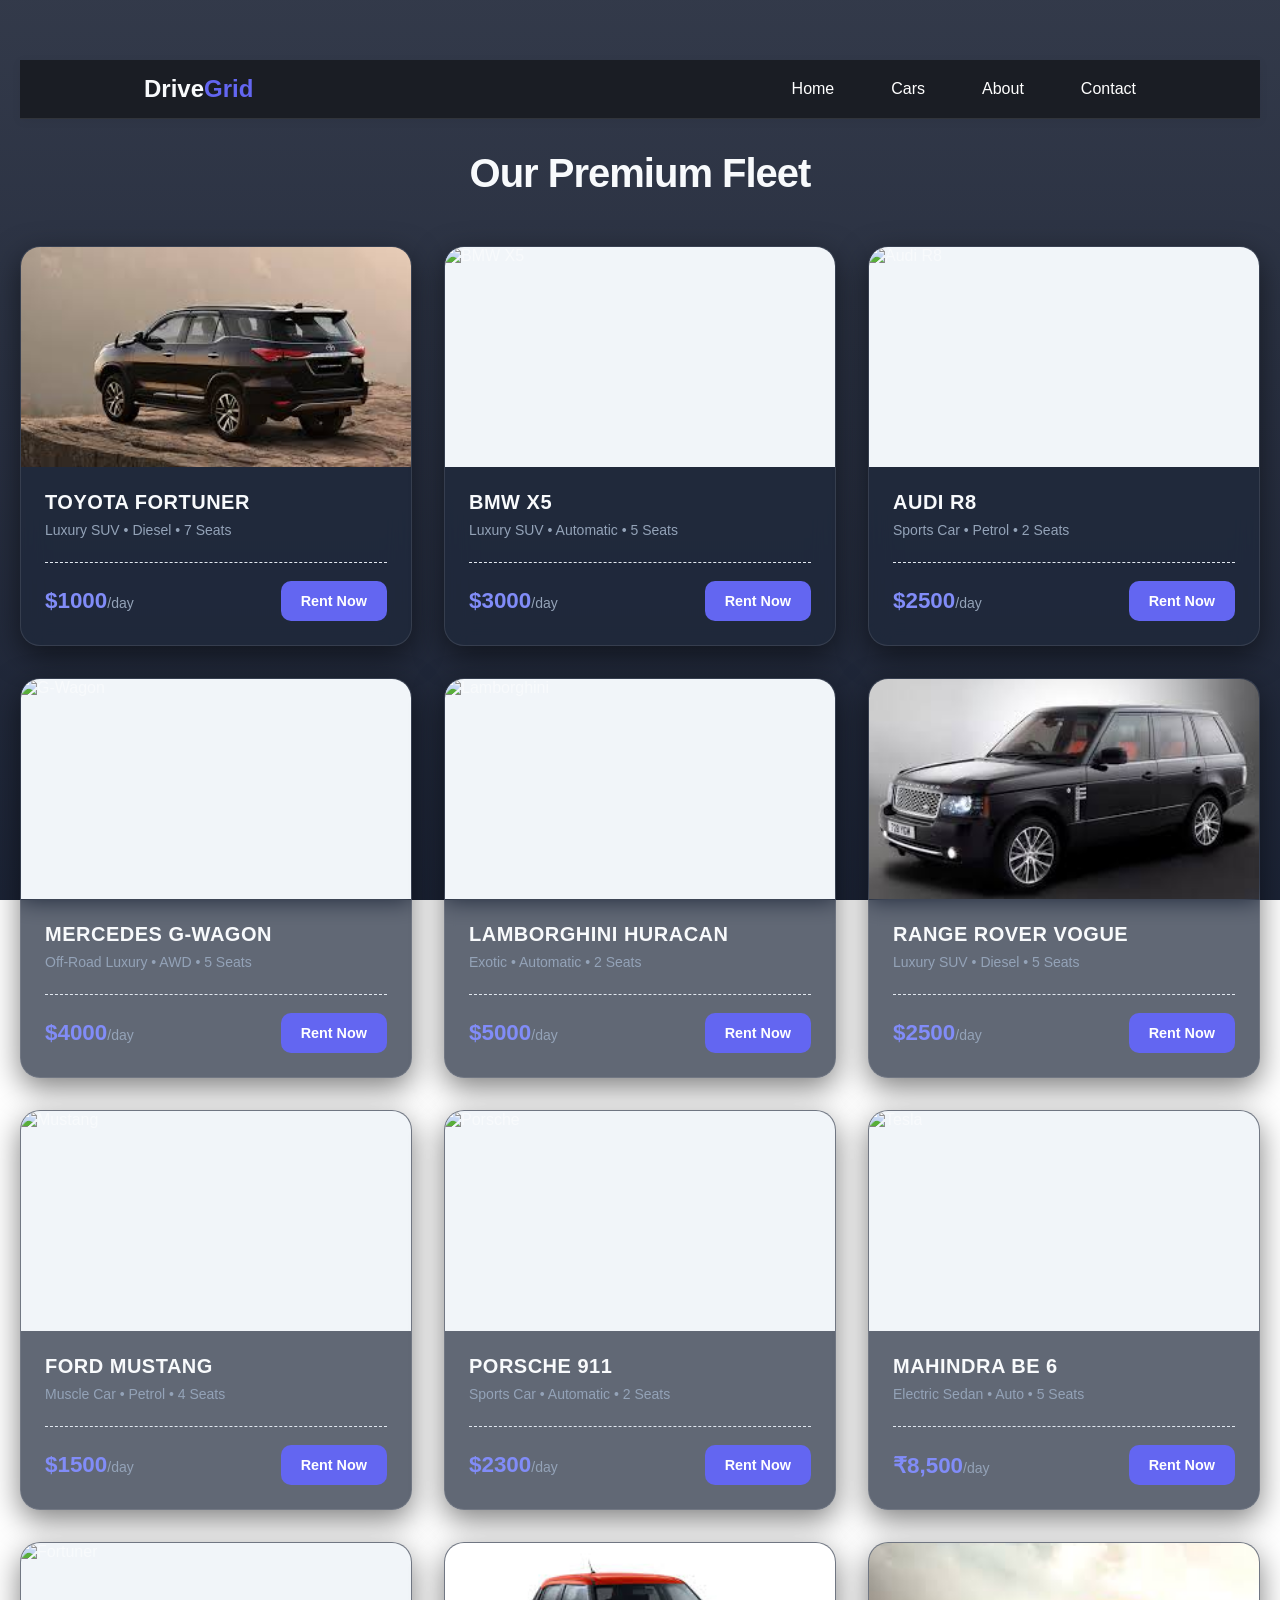
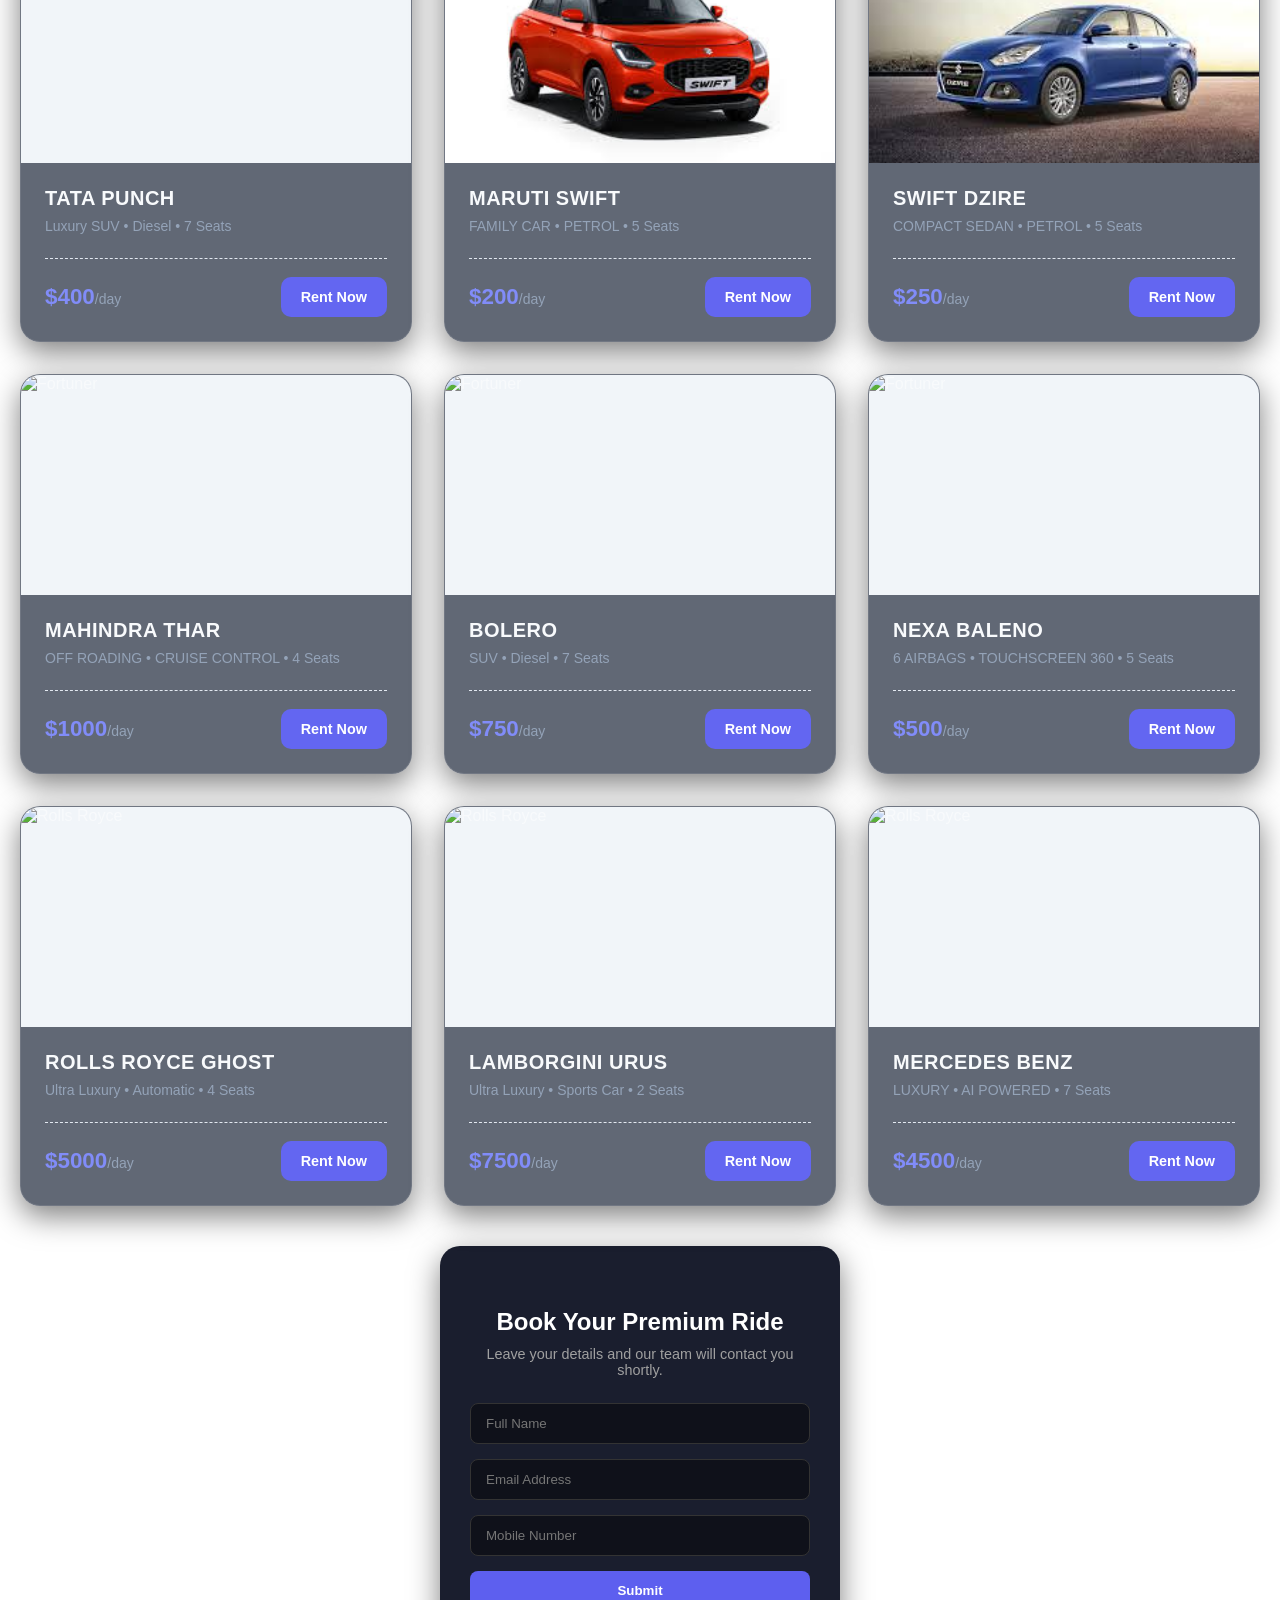
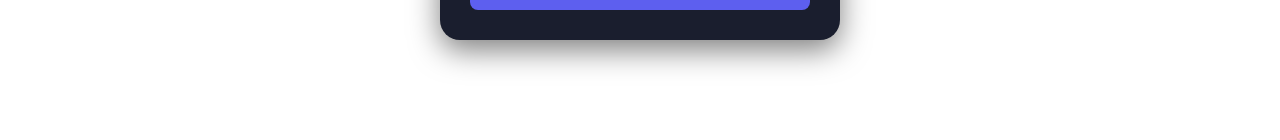
==== intro.html @ da645d54 "added intro.html" ====
<!DOCTYPE html>
<html lang="en">
<head>
    <meta charset="UTF-8">
    <meta name="viewport" content="width=device-width, initial-scale=1.0">
    <title>DriveGrid | Premium Fleet</title>
    
    <link rel="stylesheet" href="style.css">
    
</head>
<body>

    <nav class="navbar">
        <div class="logo">Drive<span>Grid</span></div>
        <ul class="nav-links">
            <li><a href="#">Home</a></li>
            <li><a href="#">Cars</a></li>
            <li><a href="#">About</a></li>
            <li><a href="#contact-form" class="contact-btn-nav">Contact</a></li>
        </ul>
    </nav>

<section class="fleet-section">
    <h2 class="section-title">Our Premium Fleet</h2>
    
    <div class="car-grid">
        <div class="car-card">
            <div class="car-img-container">
                <img src="[data-uri]" alt="Fortuner" class="car-photo">
            </div>
            <div class="car-info">
                <h3>TOYOTA FORTUNER</h3>
                <p class="specs">Luxury SUV • Diesel • 7 Seats</p>
                <div class="price-row">
                    <span class="price">$1000<small>/day</small></span>
                    
                    <button class="btn-rent">Rent Now</button>
                
                </div>
            </div>
        </div>

        <div class="car-card">
            <div class="car-img-container">
                <img src="https://images.unsplash.com/photo-1555215695-3004980ad54e?q=80&w=600" alt="BMW X5" class="car-photo">
            </div>
            <div class="car-info">
                <h3>BMW X5</h3>
                <p class="specs">Luxury SUV • Automatic • 5 Seats</p>
                <div class="price-row">
                    <span class="price"> $3000<small>/day</small></span>
                 
                    <button class="btn-rent">Rent Now</button>
                
                </div>
            </div>
        </div>

        <div class="car-card">
            <div class="car-img-container">
                <img src="https://images.unsplash.com/photo-1605559424843-9e4c228bf1c2?q=80&w=600" alt="Audi R8" class="car-photo">
            </div>
            <div class="car-info">
                <h3>AUDI R8</h3>
                <p class="specs">Sports Car • Petrol • 2 Seats</p>
                <div class="price-row">
                    <span class="price"> $2500<small>/day</small></span>
                
                    <button class="btn-rent">Rent Now</button>
            
                </div>
            </div>
        </div>

        <div class="car-card">
            <div class="car-img-container">
                <img src="https://images.unsplash.com/photo-1520031441872-265e4ff70366?q=80&w=600" alt="G-Wagon" class="car-photo">
            </div>
            <div class="car-info">
                <h3>MERCEDES G-WAGON</h3>
                <p class="specs">Off-Road Luxury • AWD • 5 Seats</p>
                <div class="price-row">
                    <span class="price"> $4000<small>/day</small></span>
                
                    <button class="btn-rent">Rent Now</button>
              
                </div>
            </div>
        </div>

        <div class="car-card">
            <div class="car-img-container">
                <img src="https://images.unsplash.com/photo-1544636331-e26879cd4d9b?q=80&w=600" alt="Lamborghini" class="car-photo">
            </div>
            <div class="car-info">
                <h3>LAMBORGHINI HURACAN</h3>
                <p class="specs">Exotic • Automatic • 2 Seats</p>
                <div class="price-row">
                    <span class="price"> $5000<small>/day</small></span>
                  
                    <button class="btn-rent">Rent Now</button>
             
                </div>
            </div>
        </div>

        <div class="car-card">
            <div class="car-img-container">
                <img src="[data-uri]" alt="Range Rover" class="car-photo">
            </div>
            <div class="car-info">
                <h3>RANGE ROVER VOGUE</h3>
                <p class="specs">Luxury SUV • Diesel • 5 Seats</p>
                <div class="price-row">
                    <span class="price"> $2500<small>/day</small></span>
                    
                    <button class="btn-rent">Rent Now</button>
                
                </div>
            </div>
        </div>

        <div class="car-card">
            <div class="car-img-container">
                <img src="https://images.unsplash.com/photo-1584345604476-8ec5e12e42dd?q=80&w=600" alt="Mustang" class="car-photo">
            </div>
            <div class="car-info">
                <h3>FORD MUSTANG</h3>
                <p class="specs">Muscle Car • Petrol • 4 Seats</p>
                <div class="price-row">
                    <span class="price"> $1500<small>/day</small></span>
                   
                    <button class="btn-rent">Rent Now</button>
                
                </div>
            </div>
        </div>

        <div class="car-card">
            <div class="car-img-container">
                <img src="https://images.unsplash.com/photo-1503376780353-7e6692767b70?q=80&w=600" alt="Porsche" class="car-photo">
            </div>
            <div class="car-info">
                <h3>PORSCHE 911</h3>
                <p class="specs">Sports Car • Automatic • 2 Seats</p>
                <div class="price-row">
                    <span class="price"> $2300<small>/day</small></span>
                   
                    <button class="btn-rent">Rent Now</button>
                
                </div>
            </div>
        </div>

        <div class="car-card">
            <div class="car-img-container">
                <img src="https://imgd.aeplcdn.com/664x374/n/s8qhm9b_1796691.jpg?q=80" alt="Tesla" class="car-photo">
            </div>
            <div class="car-info">
                <h3>MAHINDRA BE 6</h3>
                <p class="specs">Electric Sedan • Auto • 5 Seats</p>
                <div class="price-row">
                    <span class="price">₹8,500<small>/day</small></span>
                   
                    <button class="btn-rent">Rent Now</button>
            
                </div>
            </div>
        </div>

        <div class="car-card">
            <div class="car-img-container">
                <img src="https://imgd.aeplcdn.com/664x374/n/cw/ec/172825/punch-exterior-right-front-three-quarter-3.jpeg?isig=0&q=80" alt="Fortuner" class="car-photo">
            </div>
            <div class="car-info">
                <h3>Tata Punch</h3>
                <p class="specs">Luxury SUV • Diesel • 7 Seats</p>
                <div class="price-row">
                    <span class="price">$400<small>/day</small></span>
                   
                    <button class="btn-rent">Rent Now</button>
                
                </div>
            </div>
        </div>

        <div class="car-card">
            <div class="car-img-container">
                <img src="[data-uri]" alt="Fortuner" class="car-photo">
            </div>
            <div class="car-info">
                <h3>MARUTI SWIFT</h3>
                <p class="specs">FAMILY CAR • PETROL • 5 Seats</p>
                <div class="price-row">
                    <span class="price">$200<small>/day</small></span>
                    
                    <button class="btn-rent">Rent Now</button>
            
                </div>
            </div>
        </div>

        <div class="car-card">
            <div class="car-img-container">
                <img src="[data-uri]" alt="Fortuner" class="car-photo">
            </div>
            <div class="car-info">
                <h3>SWIFT DZIRE</h3>
                <p class="specs">COMPACT SEDAN • PETROL • 5 Seats</p>
                <div class="price-row">
                    <span class="price">$250<small>/day</small></span>
                
                    <button class="btn-rent">Rent Now</button>
            
                </div>
            </div>
        </div>

        <div class="car-card">
            <div class="car-img-container">
                <img src="https://images.hindustantimes.com/auto/img/2024/02/27/600x338/Thar_Earth_Edition_1_1709034072547_1709034080282.jpg" alt="Fortuner" class="car-photo">
            </div>
            <div class="car-info">
                <h3>MAHINDRA THAR</h3>
                <p class="specs">OFF ROADING • CRUISE CONTROL • 4 Seats</p>
                <div class="price-row">
                    <span class="price">$1000<small>/day</small></span>
                   
                    <button class="btn-rent">Rent Now</button>
            
                </div>
            </div>
        </div>

        <div class="car-card">
            <div class="car-img-container">
                <img src="https://spn-sta.spinny.com/blog/20220712190218/Spinny-Assured-Mahindra-Bolero.jpg" alt="Fortuner" class="car-photo">
            </div>
            <div class="car-info">
                <h3>BOLERO</h3>
                <p class="specs">SUV • Diesel • 7 Seats</p>
                <div class="price-row">
                    <span class="price">$750<small>/day</small></span>
                  
                    <button class="btn-rent">Rent Now</button>
                
                </div>
            </div>
        </div>

        <div class="car-card">
            <div class="car-img-container">
                <img src="https://s3-ap-southeast-1.amazonaws.com/staticin.izmocars.com/toolkit/IN/2025/25nexa/25nexabaleno/25nexabaleno_pixGallery/_gallerypix/nexa_baleno_concept.jpg" alt="Fortuner" class="car-photo">
            </div>
            <div class="car-info">
                <h3>NEXA BALENO</h3>
                <p class="specs">6 AIRBAGS • TOUCHSCREEN 360 • 5 Seats</p>
                <div class="price-row">
                    <span class="price">$500<small>/day</small></span>
                
                    <button class="btn-rent">Rent Now</button>
        
                </div>
            </div>
        </div>

        <div class="car-card">
            <div class="car-img-container">
                <img src="https://www.rolls-roycemotorcars.com/content/dam/rrmc/marketUK/rollsroycemotorcars_com/bb-ghost-sii/page-properties/TILE-BBGSII-INDETAIL-TWIN-16_9.jpg" alt="Rolls Royce" class="car-photo">
            </div>
            <div class="car-info">
                <h3>ROLLS ROYCE GHOST</h3>
                <p class="specs">Ultra Luxury • Automatic • 4 Seats</p>
                <div class="price-row">
                    <span class="price">$5000<small>/day</small></span>
                    
                    <button class="btn-rent">Rent Now</button>
            
                </div>
            </div>
         </div>

         <div class="car-card">
            <div class="car-img-container">
                <img src="https://www.topgear.com/sites/default/files/2024/10/1-Lamborghini-Urus-SE-review-2024.jpg" alt="Rolls Royce" class="car-photo">
            </div>
            <div class="car-info">
                <h3>Lamborgini urus</h3>
                <p class="specs">Ultra Luxury • Sports Car • 2 Seats</p>
                <div class="price-row">
                    <span class="price">$7500<small>/day</small></span>
                    
                    <button class="btn-rent">Rent Now</button>
            
                </div>
            </div>
         </div>

         <div class="car-card">
            <div class="car-img-container">
                <img src="https://img.sm360.ca/images/article/humberviewgroup-941/114236//410908_2021_mercedes-benz_gle-class1684437019338.jpg" alt="Rolls Royce" class="car-photo">
            </div>
            <div class="car-info">
                <h3>MERCEDES BENZ</h3>
                <p class="specs">LUXURY • AI POWERED • 7 Seats</p>
                <div class="price-row">
                    <span class="price">$4500<small>/day</small></span>
                    
                    <button class="btn-rent">Rent Now</button>
            
                </div>
            </div>
         </div>
    </div>
</section>

 <section id="contact-form" class="contact-section">
    <div class="contact-container">
        <h2>Book Your Premium Ride</h2>
        <p>Leave your details and our team will contact you shortly.</p>
        
        <form id="rental-contact-form">
            <div class="input-group">
                <input type="text" id="name" placeholder="Full Name" required>
            </div>
            <div class="input-group">
                <input type="email" id="email" placeholder="Email Address" required>
            </div>
            <div class="input-group">
                <input type="tel" id="mobile" placeholder="Mobile Number" required>
            </div>
            <button type="submit" class="contact-btn">Submit</button>
        </form>
    </div>
</section>


<div id="success-popup" class="popup-overlay">
    <div class="popup-content">
        <div class="success-icon">✓</div>
        <h3>Request Received!</h3>
        <p>Our team will contact you shortly to finalize your booking.</p>
        <button onclick="closePopup()" class="close-btn">Great!</button>
    </div>
</div>


</body>
<script src="script.js"></script>
</html>
---- style.css ----
/* Import a modern Google Font */
@import url('https://fonts.googleapis.com/css2?family=Plus+Jakarta+Sans:wght@400;500;600;700&display=swap');

:root {
    --primary: #4f46e5;      /* Modern Indigo */
    --primary-hover: #4338ca;
    --bg-light: #f8fafc;     /* Soft slate background */
    --text-main: #1e293b;    /* Deep navy text */
    --text-muted: #64748b;   /* Soft gray for specs */
    --white: #ffffff;
    --radius: 16px;          /* Softer rounded corners */
    --shadow: 0 10px 15px -3px rgba(0, 0, 0, 0.05), 0 4px 6px -2px rgba(0, 0, 0, 0.05);
}

* {
    margin: 0;
    padding: 0;
    box-sizing: border-box;
}

.navbar {
    display: flex;
    justify-content: space-between;
    align-items: center;
    padding: 1.5rem 5%;
    background: var(--white);
    box-shadow: 0 2px 10px rgba(0,0,0,0.05);
}

.logo {
    font-size: 1.5rem;
    font-weight: 700;
}

.logo span { color: var(--primary); }

.nav-links {
    display: flex;
    list-style: none;
    align-items: center;
    gap: 2rem;
}

.nav-links a {
    text-decoration: none;
    color: var(--dark);
    font-weight: 500;
}

body {
    background-color: var(--bg-light);
    font-family: 'Plus Jakarta Sans', sans-serif;
    color: var(--text-main);
    padding: 60px 20px;
}

.section-title {
    text-align: center;
    font-size: 2.5rem;
    font-weight: 800;
    margin-bottom: 50px;
    letter-spacing: -0.025em;
    color: var(--text-main);
}

/* The Grid: Perfect alignment */
.car-grid {
    display: grid;
    grid-template-columns: repeat(auto-fill, minmax(310px, 1fr));
    gap: 32px;
    max-width: 1280px;
    margin: 0 auto;
}

/* Card Improvements: Glassmorphism and Depth */
.car-card {
    background: var(--white);
    border-radius: var(--radius);
    overflow: hidden;
    border: 1px solid rgba(241, 245, 249, 1);
    box-shadow: var(--shadow);
    transition: all 0.4s cubic-bezier(0.4, 0, 0.2, 1);
}

.car-card:hover {
    transform: translateY(-10px);
    box-shadow: 0 20px 25px -5px rgba(0, 0, 0, 0.1), 0 10px 10px -5px rgba(0, 0, 0, 0.04);
    border-color: rgba(79, 70, 229, 0.2);
}

/* Image Container: Hidden overflow for the zoom effect */
.car-img-container {
    width: 100%;
    height: 220px;
    overflow: hidden;
    position: relative;
    background: #f1f5f9;
}

.car-photo {
    width: 100%;
    height: 100%;
    object-fit: cover;
    transition: transform 0.6s ease;
}

.car-card:hover .car-photo {
    transform: scale(1.08); /* Sophisticated slow zoom */
}

/* Info Section */
.car-info {
    padding: 24px;
}

.car-info h3 {
    font-size: 1.25rem;
    font-weight: 700;
    margin-bottom: 8px;
    text-transform: uppercase;
    letter-spacing: 0.5px;
}

.specs {
    font-size: 0.875rem;
    color: var(--text-muted);
    margin-bottom: 24px;
    display: flex;
    align-items: center;
    gap: 5px;
}

/* Price Row: Using Flexbox for alignment */
.price-row {
    display: flex;
    justify-content: space-between;
    align-items: center;
    padding-top: 18px;
    border-top: 1px dashed #e2e8f0; /* Stylish dashed divider */
}

.price {
    font-size: 1.4rem;
    font-weight: 800;
    color: var(--primary);
}

.price small {
    font-size: 0.875rem;
    font-weight: 500;
    color: var(--text-muted);
}

/* Button: Modern Solid Style */
.btn-rent {
    background-color: var(--primary);
    color: white;
    padding: 12px 20px;
    border-radius: 10px;
    border: none;
    font-weight: 600;
    font-size: 0.9rem;
    cursor: pointer;
    transition: all 0.2s ease;
}

.btn-rent:hover {
    background-color: var(--primary-hover);
    box-shadow: 0 4px 12px rgba(79, 70, 229, 0.3);
}

.btn-rent:active {
    transform: scale(0.95);
}

:root {
    --primary: #6366f1;       /* Brighter indigo for dark mode */
    --bg-dark: #0f172a;      /* Deep midnight blue/black */
    --card-bg: #1e293b;      /* Slate grey for cards */
    --text-main: #f8fafc;    /* Off-white for readability */
    --text-muted: #94a3b8;   /* Muted grey for secondary text */
}

body {
    background-color: var(--bg-dark);
    color: var(--text-main);
    transition: background 0.3s ease;
}

/* Navbar update */
.navbar {
    background: rgba(15, 23, 42, 0.8);
    backdrop-filter: blur(10px);
    border-bottom: 1px solid rgba(255, 255, 255, 0.1);
}

.navbar .logo, .nav-links a {
    color: var(--text-main);
}

/* Heading update */
h2 {
    color: var(--text-main);
    text-align: center;
    margin-top: 2rem;
}

/* Card Updates */
.car-card {
    background: var(--card-bg) !important;
    border: 1px solid rgba(255, 255, 255, 0.05);
    box-shadow: 0 10px 30px rgba(0, 0, 0, 0.5);
}

.car-info h3 {
    color: var(--text-main);
}

.car-info p {
    color: var(--text-muted);
}

.price {
    color: #818cf8; /* Lightened indigo for contrast */
}

.price span {
    color: var(--text-muted);
}

/* Hover Effect for Dark Mode */
.car-card:hover {
    transform: translateY(-10px);
    border-color: var(--primary);
    box-shadow: 0 15px 40px rgba(99, 102, 241, 0.2);
}

/* Body Background with Porsche */
body {
    background: 
        linear-gradient(rgba(15, 23, 42, 0.85), rgba(15, 23, 42, 0.95)), /* Dark Overlay */
        url('https://images.unsplash.com/photo-1503376780353-7e6692767b70?auto=format&fit=crop&q=80&w=2070'); /* Porsche 911 Image */
    background-size: cover;
    background-position: center;
    background-attachment: fixed; /* Parallax Effect */
    color: var(--text-main);
    min-height: 100vh;
}

/* Enhancing the Fleet Title for the Porsche Theme */
.featured-cars h2 {
    font-size: 3rem;
    letter-spacing: -1px;
    text-transform: uppercase;
    background: linear-gradient(to bottom, #ffffff, #94a3b8);
    -webkit-background-cli: text;
    -webkit-text-fill-color: transparent;
    margin-bottom: 40px;
}

/* Making cards slightly transparent to show the Porsche behind them */
.car-card {
    background: rgba(30, 41, 59, 0.7) !important; /* Semi-transparent Slate */
    backdrop-filter: blur(12px); /* Glassmorphism effect */
    border: 1px solid rgba(255, 255, 255, 0.1);
    border-radius: 20px;
}

/* Basic Reset */
* { margin: 0; padding: 0; box-sizing: border-box; font-family: 'Poppins', sans-serif; }

.navbar {
  display: flex;
  justify-content: space-between;
  align-items: center;
  background: #1a1d24;
  padding: 15px 10%;
}

.navbar ul {
  display: flex;
  list-style: none;
  align-items: center;
}

.navbar ul li { margin-left: 25px; }

.navbar ul li a {
  color: white;
  text-decoration: none;
  font-size: 16px;
  transition: 0.3s;
}

/* Specific Style for Contact Button */
.contact-btn {
  background: #5d5df5; /* Matches your "Rent Now" blue */
  padding: 8px 20px;
  border-radius: 5px;
}

.contact-btn:hover {
  background: #4a4af0;
  transform: translateY(-2px);
}

/* Responsive Menu (Mobile) */
@media (max-width: 850px) {
  .menu-btn { display: block; color: white; cursor: pointer; }
  
  .navbar ul {
    position: fixed;
    top: 70px;
    left: -100%;
    background: #1a1d24;
    height: 100vh;
    width: 100%;
    display: block;
    text-align: center;
    transition: all 0.3s ease;
  }

  #click:checked ~ ul { left: 0; }

  .navbar ul li { margin: 40px 0; }
  
  .contact-btn {
    display: inline-block;
    width: 200px;
  }
}

.contact-section {
    padding: 40px 20px;
    display: flex;
    justify-content: center;
}

.contact-container {
    background: #1a1e2e; /* Matches your card background */
    padding: 30px;
    border-radius: 20px;
    width: 100%;
    max-width: 400px; /* Aligns with card width */
    text-align: center;
    box-shadow: 0 10px 30px rgba(0,0,0,0.5);
}

.contact-container h2 {
    color: #fff;
    margin-bottom: 10px;
    font-size: 1.5rem;
}

.contact-container p {
    color: #a0a0a0;
    font-size: 0.9rem;
    margin-bottom: 25px;
}

.input-group {
    margin-bottom: 15px;
}

.input-group input {
    width: 100%;
    padding: 12px 15px;
    border-radius: 8px;
    border: 1px solid #333;
    background: #0f111a;
    color: #fff;
    outline: none;
    transition: 0.3s;
}

.input-group input:focus {
    border-color: #5d5fef; /* Purple focus border */
}

.contact-btn {
    width: 100%;
    padding: 12px;
    background: #5d5fef; /* Matches your "Rent Now" button */
    color: white;
    border: none;
    border-radius: 8px;
    font-weight: bold;
    cursor: pointer;
    transition: 0.3s;
}

.contact-btn:hover {
    background: #4a4cdb;
    transform: translateY(-2px);
}

html {
    scroll-behavior: smooth;
}


/* Popup Background Overlay */
.popup-overlay {
    position: fixed;
    top: 0;
    left: 0;
    width: 100%;
    height: 100%;
    background: rgba(0, 0, 0, 0.85); /* Dark blur effect */
    display: none; /* Hidden by default */
    justify-content: center;
    align-items: center;
    z-index: 1000;
    backdrop-filter: blur(5px);
}

/* Popup Box */
.popup-content {
    background: #1a1e2e; /* Matches your card color */
    padding: 40px;
    border-radius: 20px;
    text-align: center;
    max-width: 400px;
    border: 1px solid #333;
    box-shadow: 0 20px 50px rgba(0,0,0,0.5);
    animation: slideUp 0.4s ease-out;
}

.success-icon {
    width: 60px;
    height: 60px;
    background: #5d5fef;
    color: white;
    font-size: 30px;
    line-height: 60px;
    border-radius: 50%;
    margin: 0 auto 20px;
}

.popup-content h3 {
    color: #fff;
    margin-bottom: 10px;
}

.popup-content p {
    color: #a0a0a0;
    margin-bottom: 25px;
}

.close-btn {
    background: #5d5fef;
    color: white;
    border: none;
    padding: 10px 30px;
    border-radius: 8px;
    cursor: pointer;
    font-weight: bold;
    transition: 0.3s;
}

.close-btn:hover {
    background: #4a4cdb;
}

/* Entry Animation */
@keyframes slideUp {
    from { opacity: 0; transform: translateY(20px); }
    to { opacity: 1; transform: translateY(0); }
}
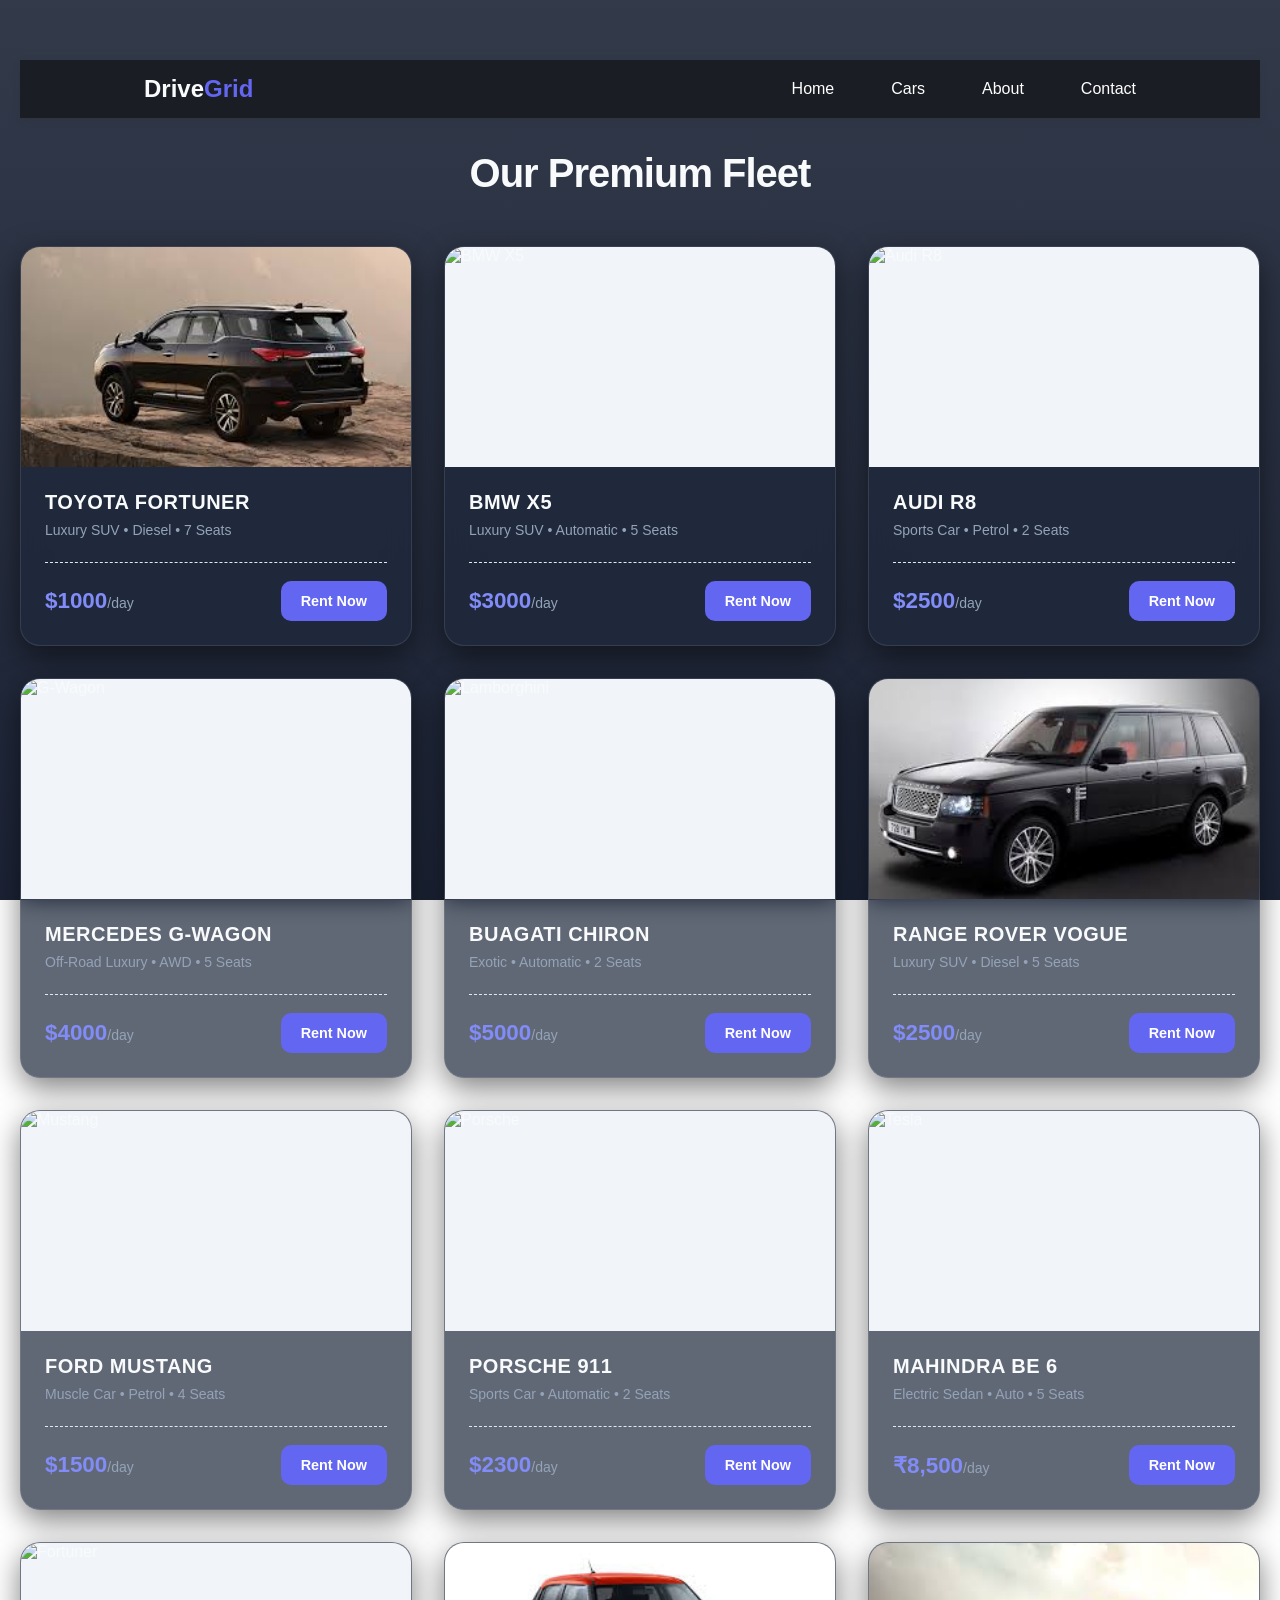
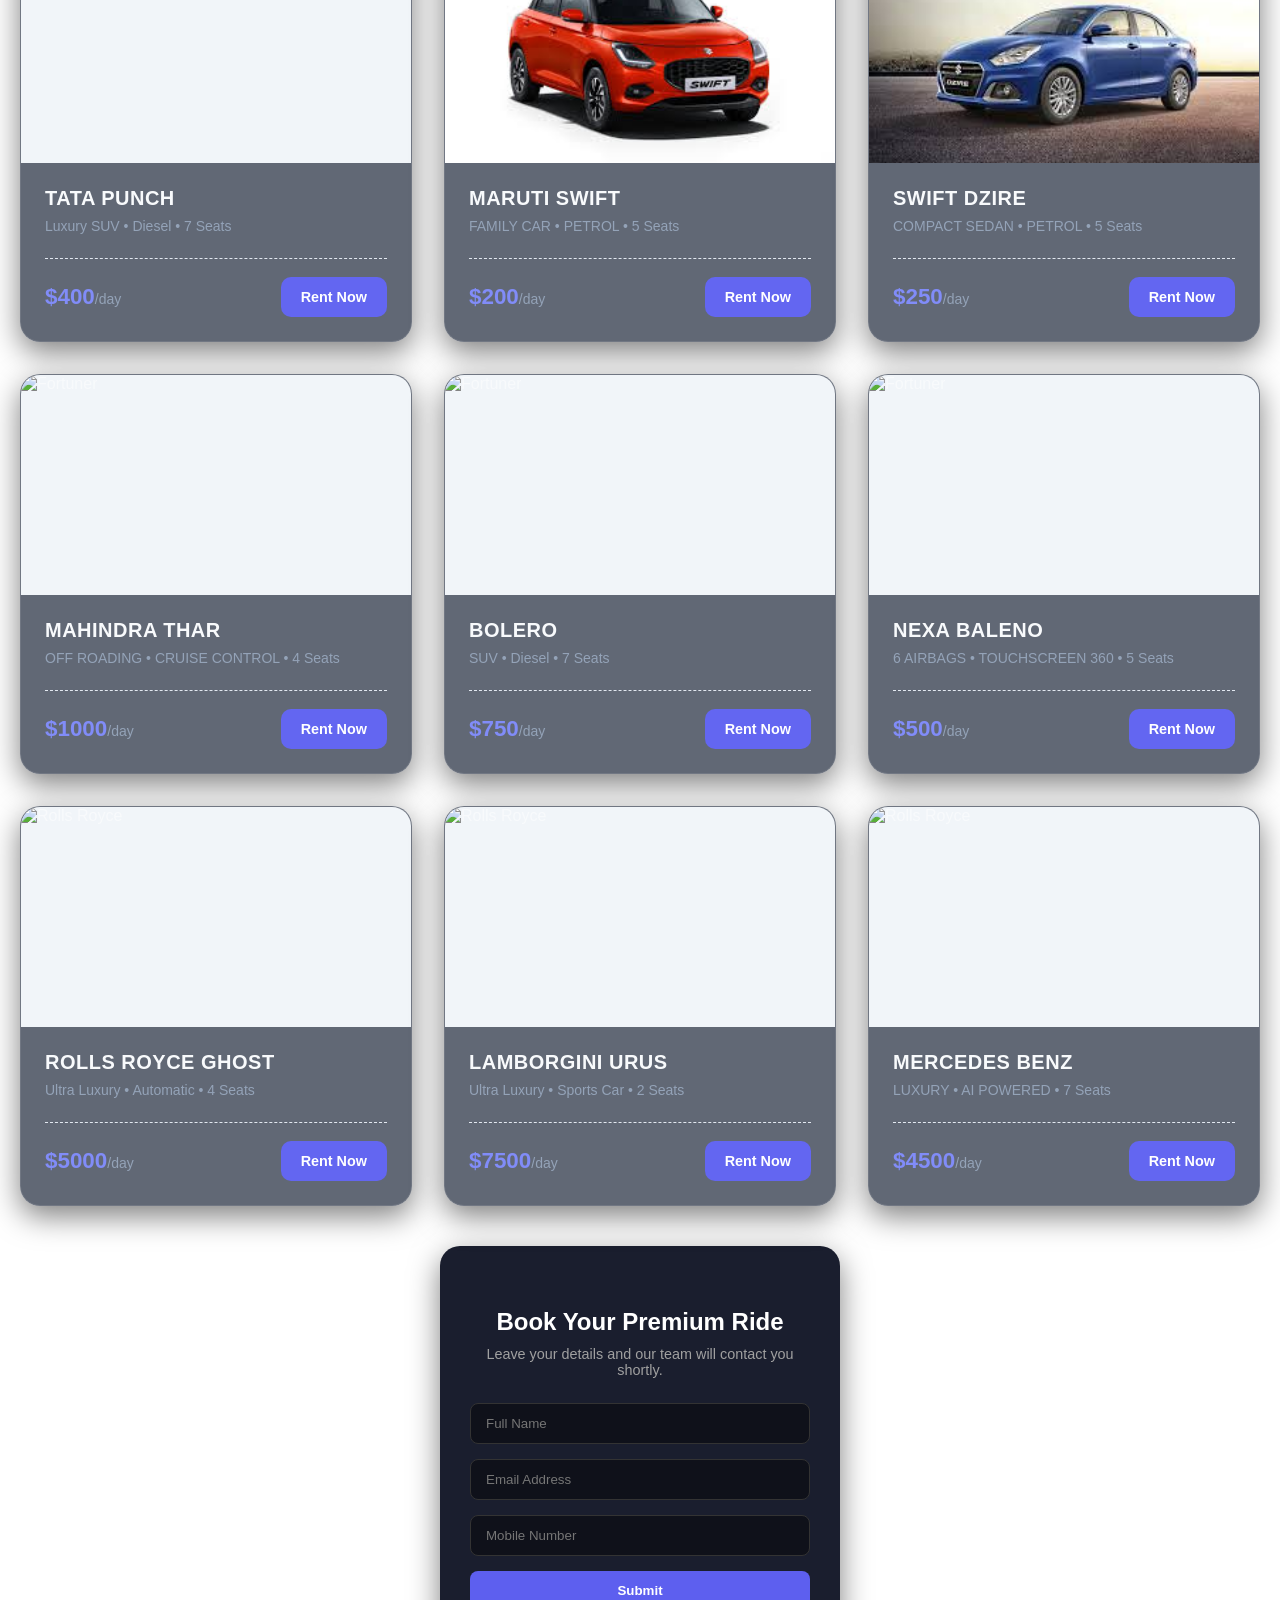
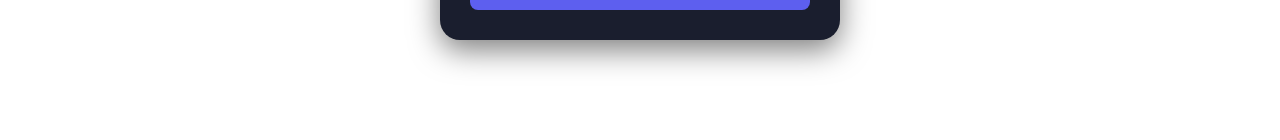
==== commit 934406f5: "Change greeting message from 'Hello' to 'Goodbye'" ====
--- a/intro.html
+++ b/intro.html
@@ -93,7 +93,7 @@
                 <img src="https://images.unsplash.com/photo-1544636331-e26879cd4d9b?q=80&w=600" alt="Lamborghini" class="car-photo">
             </div>
             <div class="car-info">
-                <h3>LAMBORGHINI HURACAN</h3>
+                <h3>BUAGATI CHIRON</h3>
                 <p class="specs">Exotic • Automatic • 2 Seats</p>
                 <div class="price-row">
                     <span class="price"> $5000<small>/day</small></span>
@@ -347,4 +347,4 @@
 
 </body>
 <script src="script.js"></script>
-</html>+</html>
